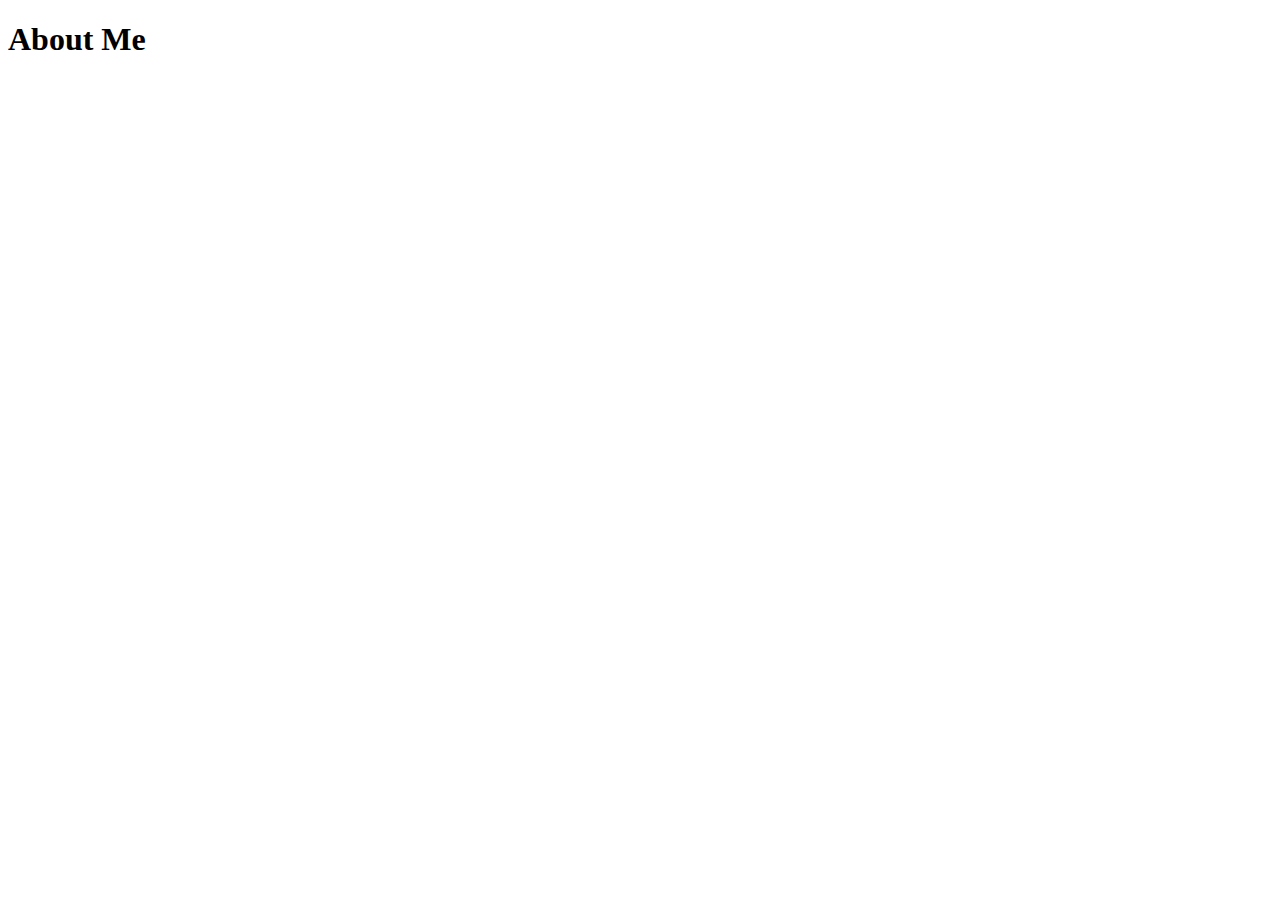
==== html/aboutme.html @ a329ae5f "Add files via upload" ====
<!DOCTYPE html>
<html lang="en">
<head>
    <link rel="stylesheet" href="../css/about.css">
    <meta charset="UTF-8">
    <meta name="viewport" content="width=device-width, initial-scale=1.0">
    <title>About me</title>
</head>
<body>
    <h1>About Me</h1>
    
</body>
</html>
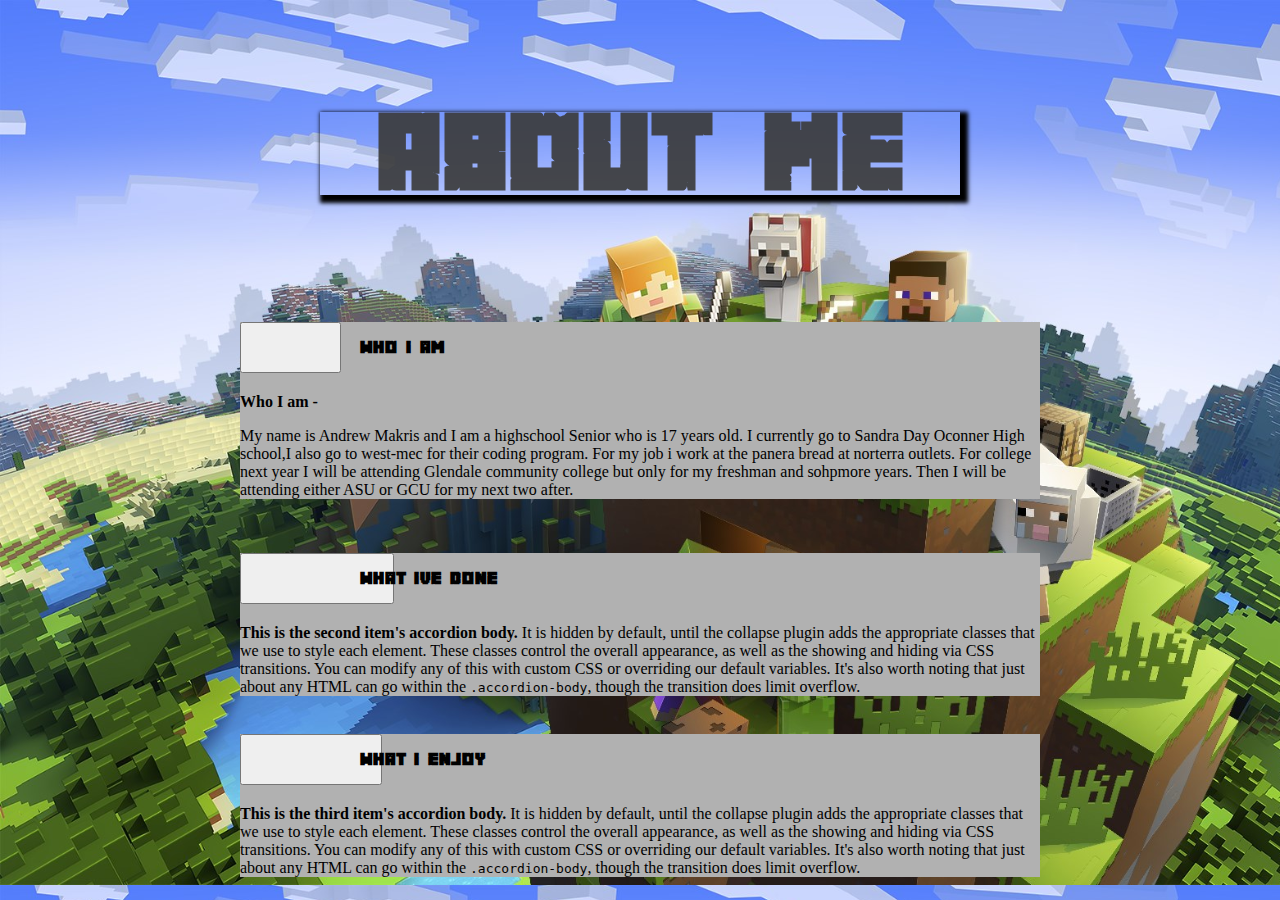
==== commit 320a2479: "Add files via upload" ====
--- a/html/aboutme.html
+++ b/html/aboutme.html
@@ -1,13 +1,65 @@
 <!DOCTYPE html>
 <html lang="en">
 <head>
-    <link rel="stylesheet" href="../css/about.css">
+    <link rel="icon" href="../images/aboutme.png">
+    <link href="https://cdn.jsdelivr.net/npm/bootstrap@5.0.0-beta2/dist/css/bootstrap.min.css" rel="stylesheet" integrity="sha384-BmbxuPwQa2lc/FVzBcNJ7UAyJxM6wuqIj61tLrc4wSX0szH/Ev+nYRRuWlolflfl" crossorigin="anonymous">
+    <script src="https://cdn.jsdelivr.net/npm/bootstrap@5.0.0-beta2/dist/js/bootstrap.bundle.min.js" integrity="sha384-b5kHyXgcpbZJO/tY9Ul7kGkf1S0CWuKcCD38l8YkeH8z8QjE0GmW1gYU5S9FOnJ0" crossorigin="anonymous"></script>
+    <link rel="stylesheet" href="../styles/aboutme.css">
     <meta charset="UTF-8">
     <meta name="viewport" content="width=device-width, initial-scale=1.0">
     <title>About me</title>
 </head>
 <body>
-    <h1>About Me</h1>
+    <div>
+        <h1>About Me</h1>
+    </div>
+    
+    <br>
+    <br>
+    <br>
+    <br>
+    <br>
+
+    <div class="accordion">
+        <div class="accordion-item">
+          <h2 class="accordion-header" id="headingOne">
+            <button class="accordion-button" type="button" data-bs-toggle="collapse" data-bs-target="#collapseOne" aria-expanded="true" aria-controls="collapseOne">
+              <h3>Who I am</h3>
+            </button>
+          </h2>
+          <div id="collapseOne" class="accordion-collapse collapse show" aria-labelledby="headingOne" data-bs-parent="#accordionExample">
+            <div class="accordion-body">
+              <strong>Who I am -</strong><p>My name is Andrew Makris and I am a highschool Senior who is 17 years old. I currently go to Sandra Day Oconner High school,I also go to west-mec for their coding program. For my job i work at the panera bread at norterra outlets. For college next year I will be attending Glendale community college but only for my freshman and sohpmore years. Then I will be attending either ASU or GCU for my next two after.</p>
+            </div>
+          </div>
+        </div>
+        <br>
+        <div class="accordion-item">
+          <h2 class="accordion-header" id="headingTwo">
+            <button class="accordion-button collapsed" type="button" data-bs-toggle="collapse" data-bs-target="#collapseTwo" aria-expanded="false" aria-controls="collapseTwo">
+                <h3> What Ive Done </h3>           
+            </button>
+          </h2>
+          <div id="collapseTwo" class="accordion-collapse collapse" aria-labelledby="headingTwo" data-bs-parent="#accordionExample">
+            <div class="accordion-body">
+              <strong>This is the second item's accordion body.</strong> It is hidden by default, until the collapse plugin adds the appropriate classes that we use to style each element. These classes control the overall appearance, as well as the showing and hiding via CSS transitions. You can modify any of this with custom CSS or overriding our default variables. It's also worth noting that just about any HTML can go within the <code>.accordion-body</code>, though the transition does limit overflow.
+            </div>
+          </div>
+        </div>
+        <br>
+        <div class="accordion-item">
+          <h2 class="accordion-header" id="headingThree">
+            <button class="accordion-button collapsed" type="button" data-bs-toggle="collapse" data-bs-target="#collapseThree" aria-expanded="false" aria-controls="collapseThree">
+              <h3>What I enjoy</h3>
+            </button>
+          </h2>
+          <div id="collapseThree" class="accordion-collapse collapse" aria-labelledby="headingThree" data-bs-parent="#accordionExample">
+            <div class="accordion-body">
+              <strong>This is the third item's accordion body.</strong> It is hidden by default, until the collapse plugin adds the appropriate classes that we use to style each element. These classes control the overall appearance, as well as the showing and hiding via CSS transitions. You can modify any of this with custom CSS or overriding our default variables. It's also worth noting that just about any HTML can go within the <code>.accordion-body</code>, though the transition does limit overflow.
+            </div>
+          </div>
+        </div>
+      </div>
     
 </body>
 </html>--- a/styles/aboutme.css
+++ b/styles/aboutme.css
@@ -0,0 +1,40 @@
+@font-face{
+    font-family: Craft;
+    src: url(../fonts/Minecrafter.Alt.ttf);
+}
+body{
+    background-image: url("../images/minecraftbackground.png");
+    background-size: cover;
+}
+h1{
+    text-align: center;
+    font-family: Craft;
+    font-size: 6rem;
+    color: rgba(59, 59, 59, 0.918);
+    box-shadow: 4px 4px 4px 4px black;
+    width: 40rem;
+    position: relative;
+    top: 3rem;
+    margin-left: auto;
+    margin-right: auto;
+    display: flex;
+    justify-content: center;
+}
+.accordion{
+    width: 50rem;
+    margin-left: auto;
+    margin-right: auto;
+    display: block;
+}
+.accordion-item{
+    background-color: rgb(177, 177, 177);
+}
+h3{
+    margin-right: auto;
+    margin-left: auto;
+    display: flex;
+    justify-content: center;
+    position: relative;
+    left:7rem;
+    font-family: Craft;
+}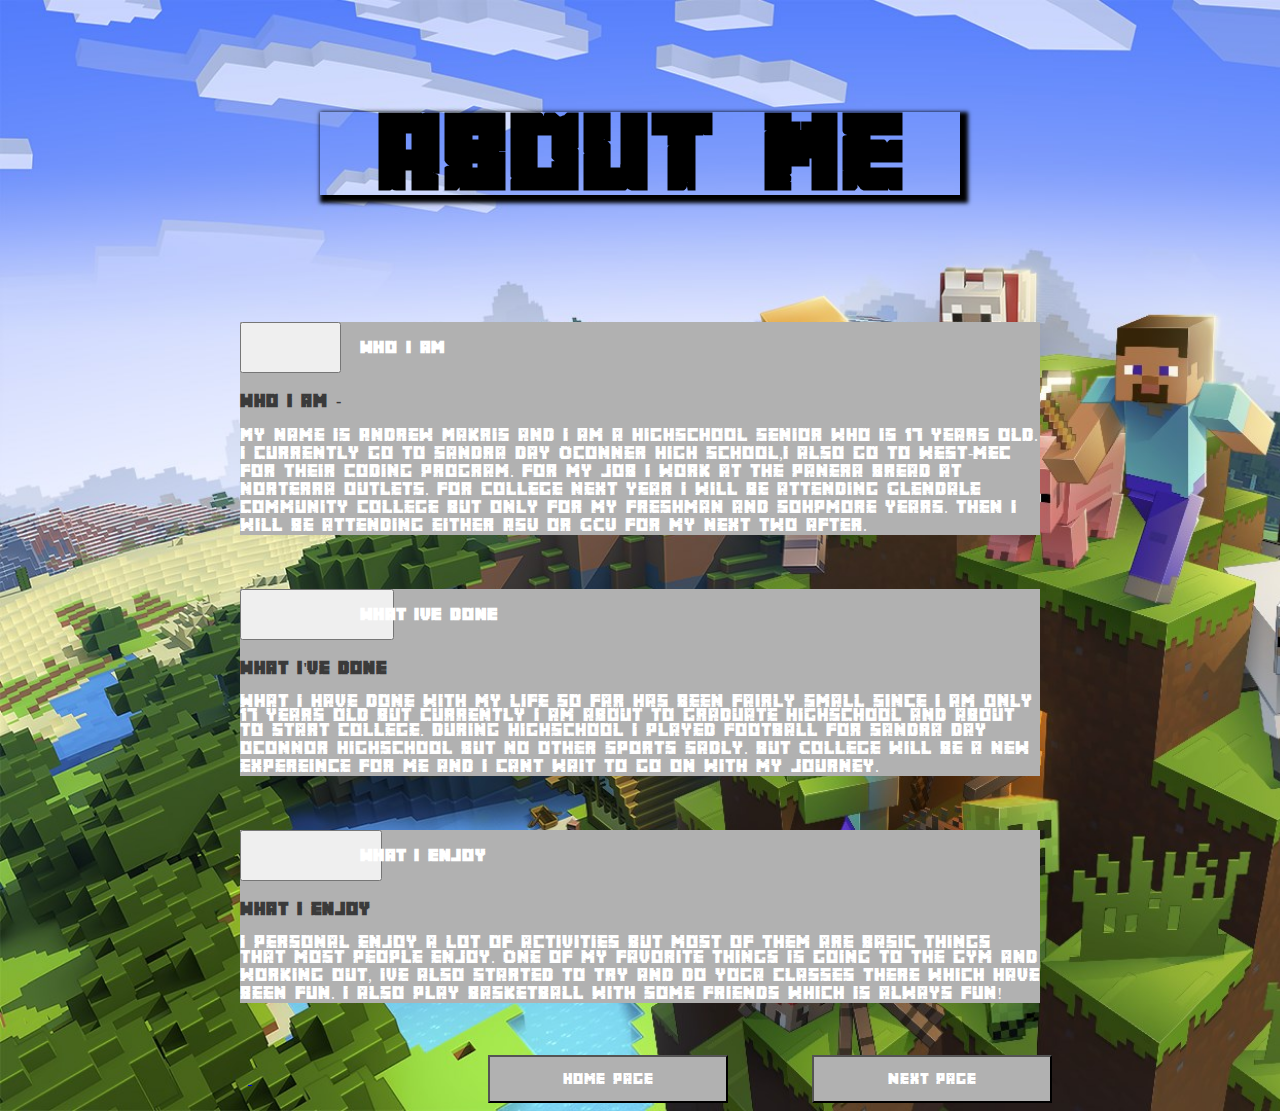
==== commit 58e71832: "Add files via upload" ====
--- a/html/aboutme.html
+++ b/html/aboutme.html
@@ -23,11 +23,11 @@
     <div class="accordion">
         <div class="accordion-item">
           <h2 class="accordion-header" id="headingOne">
-            <button class="accordion-button" type="button" data-bs-toggle="collapse" data-bs-target="#collapseOne" aria-expanded="true" aria-controls="collapseOne">
+            <button class="accordion-button collapsed " type="button" data-bs-toggle="collapse" data-bs-target="#collapseOne" aria-expanded="true" aria-controls="collapseOne">
               <h3>Who I am</h3>
             </button>
           </h2>
-          <div id="collapseOne" class="accordion-collapse collapse show" aria-labelledby="headingOne" data-bs-parent="#accordionExample">
+          <div id="collapseOne" class="accordion-collapse collapse" aria-labelledby="headingOne" data-bs-parent="#accordionExample">
             <div class="accordion-body">
               <strong>Who I am -</strong><p>My name is Andrew Makris and I am a highschool Senior who is 17 years old. I currently go to Sandra Day Oconner High school,I also go to west-mec for their coding program. For my job i work at the panera bread at norterra outlets. For college next year I will be attending Glendale community college but only for my freshman and sohpmore years. Then I will be attending either ASU or GCU for my next two after.</p>
             </div>
@@ -42,7 +42,7 @@
           </h2>
           <div id="collapseTwo" class="accordion-collapse collapse" aria-labelledby="headingTwo" data-bs-parent="#accordionExample">
             <div class="accordion-body">
-              <strong>This is the second item's accordion body.</strong> It is hidden by default, until the collapse plugin adds the appropriate classes that we use to style each element. These classes control the overall appearance, as well as the showing and hiding via CSS transitions. You can modify any of this with custom CSS or overriding our default variables. It's also worth noting that just about any HTML can go within the <code>.accordion-body</code>, though the transition does limit overflow.
+              <strong>What I've done</strong><p>What I have done with my life so far has been fairly small since I am only 17 years old but currently I am about to graduate highschool and about to start college. During highschool I played football for Sandra day oconnor highschool but no other sports sadly. But College will be a new expereince for me and I cant wait to go on with my journey. </p>
             </div>
           </div>
         </div>
@@ -55,11 +55,21 @@
           </h2>
           <div id="collapseThree" class="accordion-collapse collapse" aria-labelledby="headingThree" data-bs-parent="#accordionExample">
             <div class="accordion-body">
-              <strong>This is the third item's accordion body.</strong> It is hidden by default, until the collapse plugin adds the appropriate classes that we use to style each element. These classes control the overall appearance, as well as the showing and hiding via CSS transitions. You can modify any of this with custom CSS or overriding our default variables. It's also worth noting that just about any HTML can go within the <code>.accordion-body</code>, though the transition does limit overflow.
+              <strong>What I enjoy</strong><p>I personal enjoy a lot of activities but most of them are basic things that most people enjoy. One of my favorite things is going to the gym and working out, ive also started to try and do yoga classes there which have been fun. I also play basketball with some friends which is always fun!</p>
             </div>
           </div>
         </div>
       </div>
-    
+      <br>
+      <br>
+      
+      <div>
+      <a href="../index.html">
+        <button id="button1"><p>Home Page</p></button>
+      </a>
+      <a href="../html/resume.html">
+        <button id="button2"><p>Next Page</p></button>
+      </a>
+      </div>
 </body>
 </html>--- a/styles/aboutme.css
+++ b/styles/aboutme.css
@@ -10,7 +10,7 @@
     text-align: center;
     font-family: Craft;
     font-size: 6rem;
-    color: rgba(59, 59, 59, 0.918);
+    color: black(112, 112, 112, 0.918);
     box-shadow: 4px 4px 4px 4px black;
     width: 40rem;
     position: relative;
@@ -37,4 +37,27 @@
     position: relative;
     left:7rem;
     font-family: Craft;
+    color: white;
+}
+p{
+    font-family: craft;
+    color: white;
+}
+strong{
+    font-family: craft;
+    color:rgb(58, 58, 58);
+}
+#button1{
+    background-color: rgb(177, 177, 177) ;
+    position: relative;
+    left: 30rem;
+    width: 15rem;
+    height: 3rem;
+}
+#button2{
+    background-color: rgb(177, 177, 177) ;
+    position: relative;
+    left: 35rem;
+    width: 15rem;
+    height: 3rem;
 }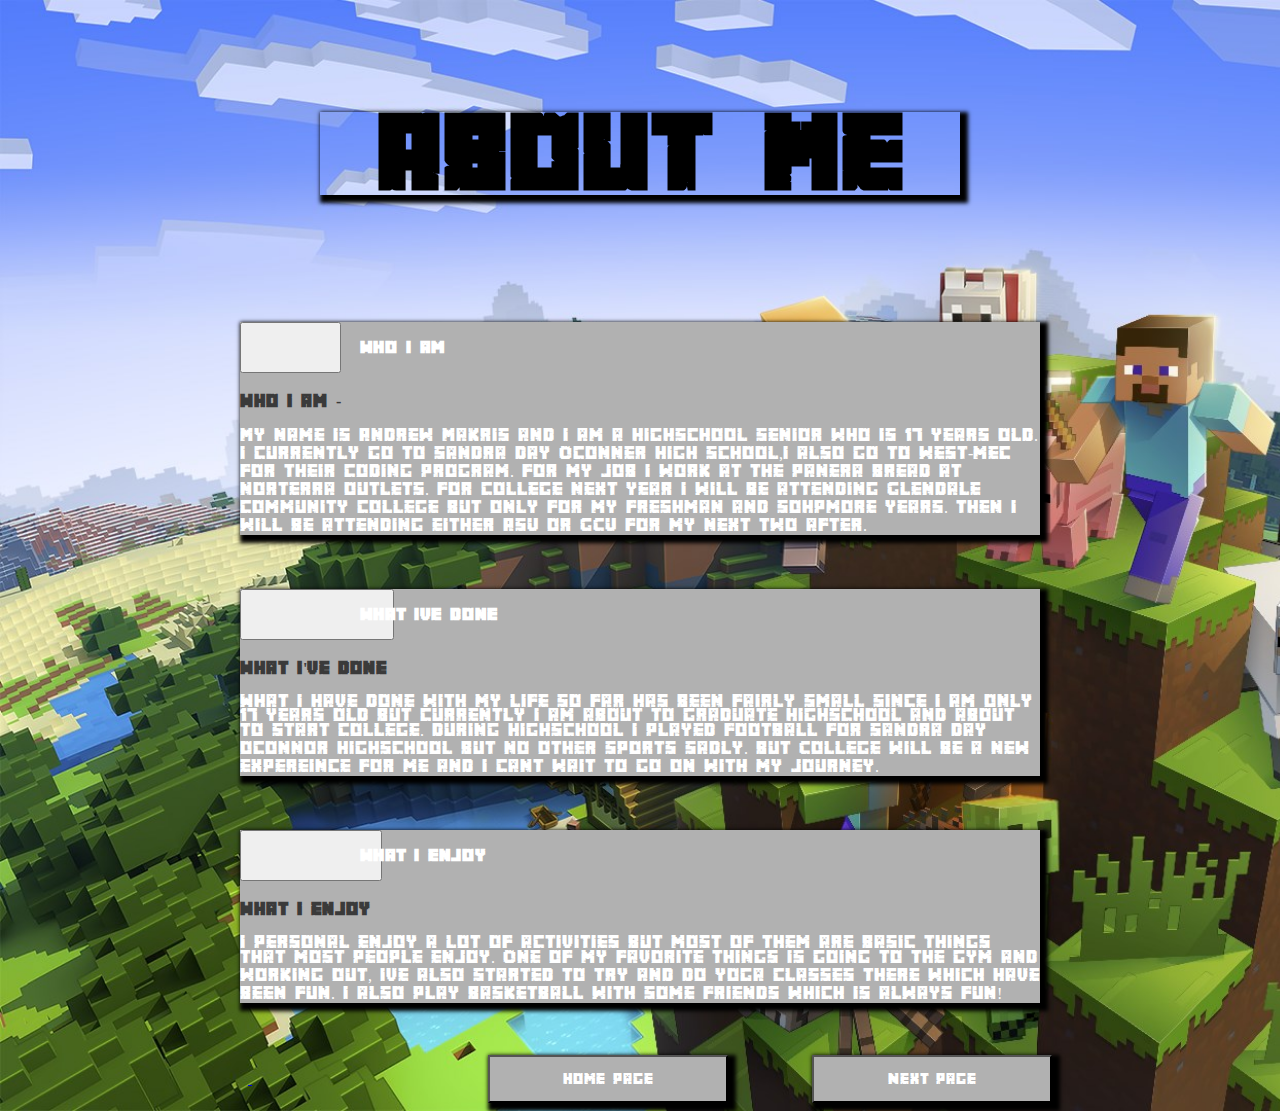
==== commit 4594fb13: "Add files via upload" ====
--- a/html/aboutme.html
+++ b/html/aboutme.html
@@ -4,6 +4,7 @@
     <link rel="icon" href="../images/aboutme.png">
     <link href="https://cdn.jsdelivr.net/npm/bootstrap@5.0.0-beta2/dist/css/bootstrap.min.css" rel="stylesheet" integrity="sha384-BmbxuPwQa2lc/FVzBcNJ7UAyJxM6wuqIj61tLrc4wSX0szH/Ev+nYRRuWlolflfl" crossorigin="anonymous">
     <script src="https://cdn.jsdelivr.net/npm/bootstrap@5.0.0-beta2/dist/js/bootstrap.bundle.min.js" integrity="sha384-b5kHyXgcpbZJO/tY9Ul7kGkf1S0CWuKcCD38l8YkeH8z8QjE0GmW1gYU5S9FOnJ0" crossorigin="anonymous"></script>
+    <script src="../script/aboutme.js"></script>
     <link rel="stylesheet" href="../styles/aboutme.css">
     <meta charset="UTF-8">
     <meta name="viewport" content="width=device-width, initial-scale=1.0">
@@ -71,5 +72,9 @@
         <button id="button2"><p>Next Page</p></button>
       </a>
       </div>
+    <div>
+      <!-- do this at home
+      <audio id="foobar" src="../audio/Minecraft - Calm 3.mp3" preload="auto">
+      -->
 </body>
 </html>--- a/styles/aboutme.css
+++ b/styles/aboutme.css
@@ -25,9 +25,11 @@
     margin-left: auto;
     margin-right: auto;
     display: block;
+    
 }
 .accordion-item{
     background-color: rgb(177, 177, 177);
+    box-shadow: 4px 4px 4px 4px black;
 }
 h3{
     margin-right: auto;
@@ -53,6 +55,7 @@
     left: 30rem;
     width: 15rem;
     height: 3rem;
+    box-shadow: 4px 4px 4px 4px black;
 }
 #button2{
     background-color: rgb(177, 177, 177) ;
@@ -60,4 +63,16 @@
     left: 35rem;
     width: 15rem;
     height: 3rem;
+    box-shadow: 4px 4px 4px 4px black;
+}
+#sound{
+    background-color: rgb(177, 177, 177) ;
+    position: relative;
+    left: 35rem;
+    top: 5rem;
+    width: 15rem;
+    height: 3rem;
+}
+#foobar{
+    display: none 
 }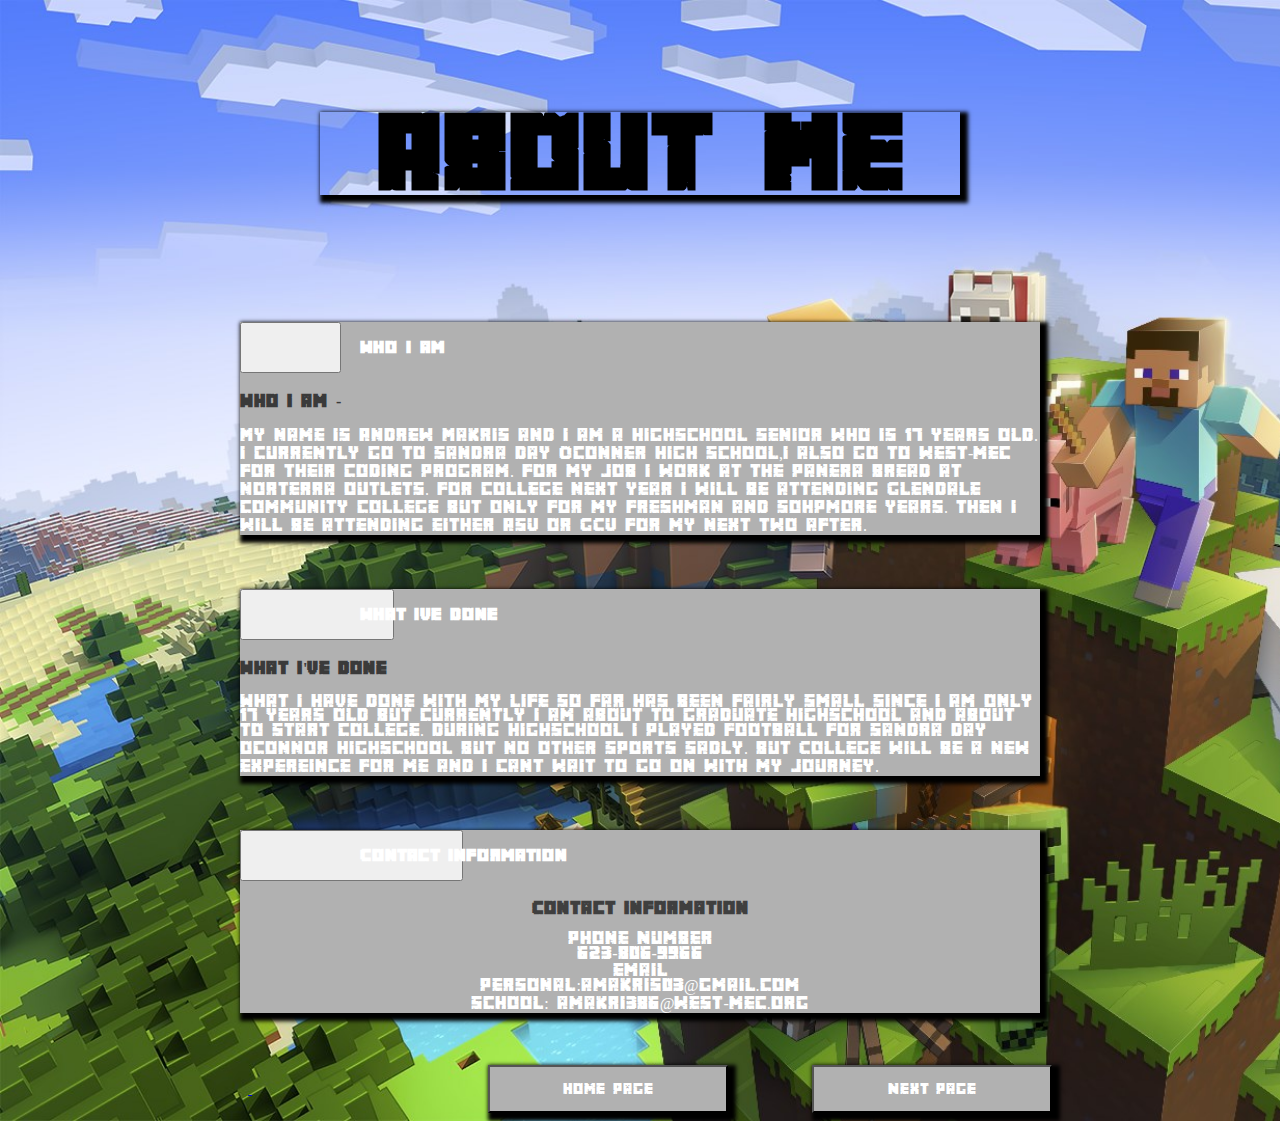
==== commit 2cefc6da: "Add files via upload" ====
--- a/html/aboutme.html
+++ b/html/aboutme.html
@@ -14,13 +14,11 @@
     <div>
         <h1>About Me</h1>
     </div>
-    
     <br>
     <br>
     <br>
     <br>
     <br>
-
     <div class="accordion">
         <div class="accordion-item">
           <h2 class="accordion-header" id="headingOne">
@@ -51,12 +49,12 @@
         <div class="accordion-item">
           <h2 class="accordion-header" id="headingThree">
             <button class="accordion-button collapsed" type="button" data-bs-toggle="collapse" data-bs-target="#collapseThree" aria-expanded="false" aria-controls="collapseThree">
-              <h3>What I enjoy</h3>
+              <h3>Contact Information</h3>
             </button>
           </h2>
           <div id="collapseThree" class="accordion-collapse collapse" aria-labelledby="headingThree" data-bs-parent="#accordionExample">
             <div class="accordion-body">
-              <strong>What I enjoy</strong><p>I personal enjoy a lot of activities but most of them are basic things that most people enjoy. One of my favorite things is going to the gym and working out, ive also started to try and do yoga classes there which have been fun. I also play basketball with some friends which is always fun!</p>
+              <strong><p style="text-align: center; color: rgb(63, 63, 63);">Contact Information</p></strong><p style="text-align: center;">Phone Number <br> 623-806-9966 <br> Email <br> Personal:amakris03@gmail.com <br> School: amakri386@west-mec.org</p>
             </div>
           </div>
         </div>
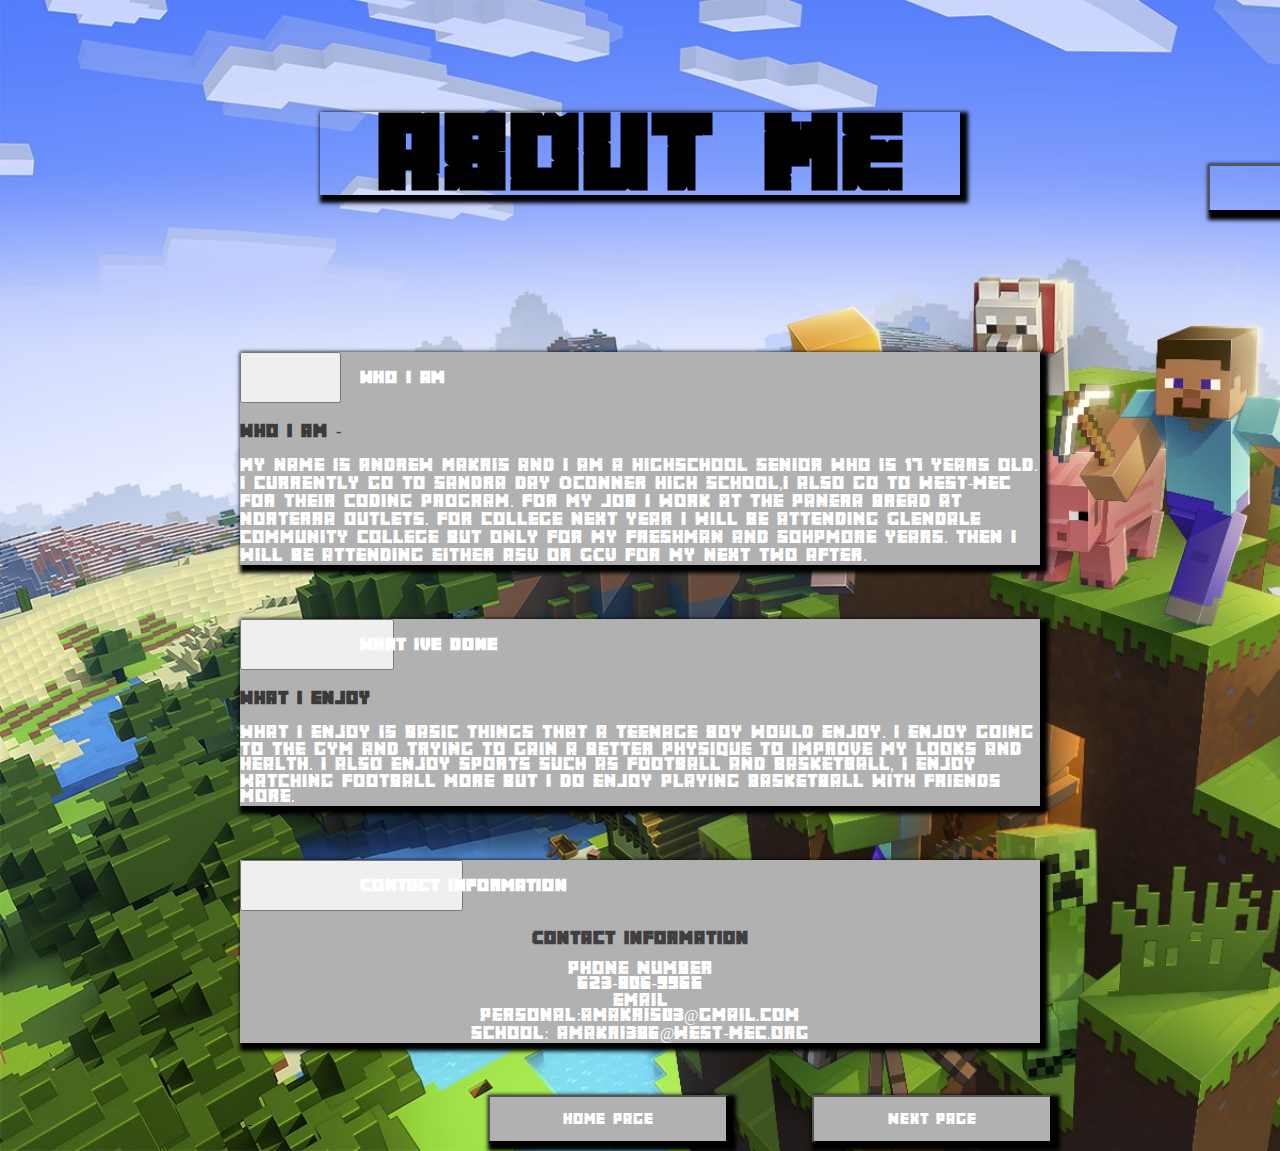
==== commit 76e10582: "Add files via upload" ====
--- a/html/aboutme.html
+++ b/html/aboutme.html
@@ -14,6 +14,7 @@
     <div>
         <h1>About Me</h1>
     </div>
+    <button id="button3"><audio src="../audio/Minecraft - Calm 3.mp3"></audio><h5>Play Audio</h5></button>
     <br>
     <br>
     <br>
@@ -41,7 +42,7 @@
           </h2>
           <div id="collapseTwo" class="accordion-collapse collapse" aria-labelledby="headingTwo" data-bs-parent="#accordionExample">
             <div class="accordion-body">
-              <strong>What I've done</strong><p>What I have done with my life so far has been fairly small since I am only 17 years old but currently I am about to graduate highschool and about to start college. During highschool I played football for Sandra day oconnor highschool but no other sports sadly. But College will be a new expereince for me and I cant wait to go on with my journey. </p>
+              <strong>What I enjoy</strong><p>What I enjoy is basic things that a teenage boy would enjoy. I enjoy going to the gym and trying to gain a better physique to improve my looks and health. I also enjoy sports such as football and basketball, I enjoy watching football more but i do enjoy playing basketball with friends more.</p>
             </div>
           </div>
         </div>
--- a/styles/aboutme.css
+++ b/styles/aboutme.css
@@ -75,4 +75,13 @@
 }
 #foobar{
     display: none 
+}
+#button3{
+    background-color: transparent ;
+    position: relative;
+    left: 75rem;
+    top: -3rem;
+    width: 15rem;
+    height: 3rem;
+    box-shadow: 4px 4px 4px 4px black;
 }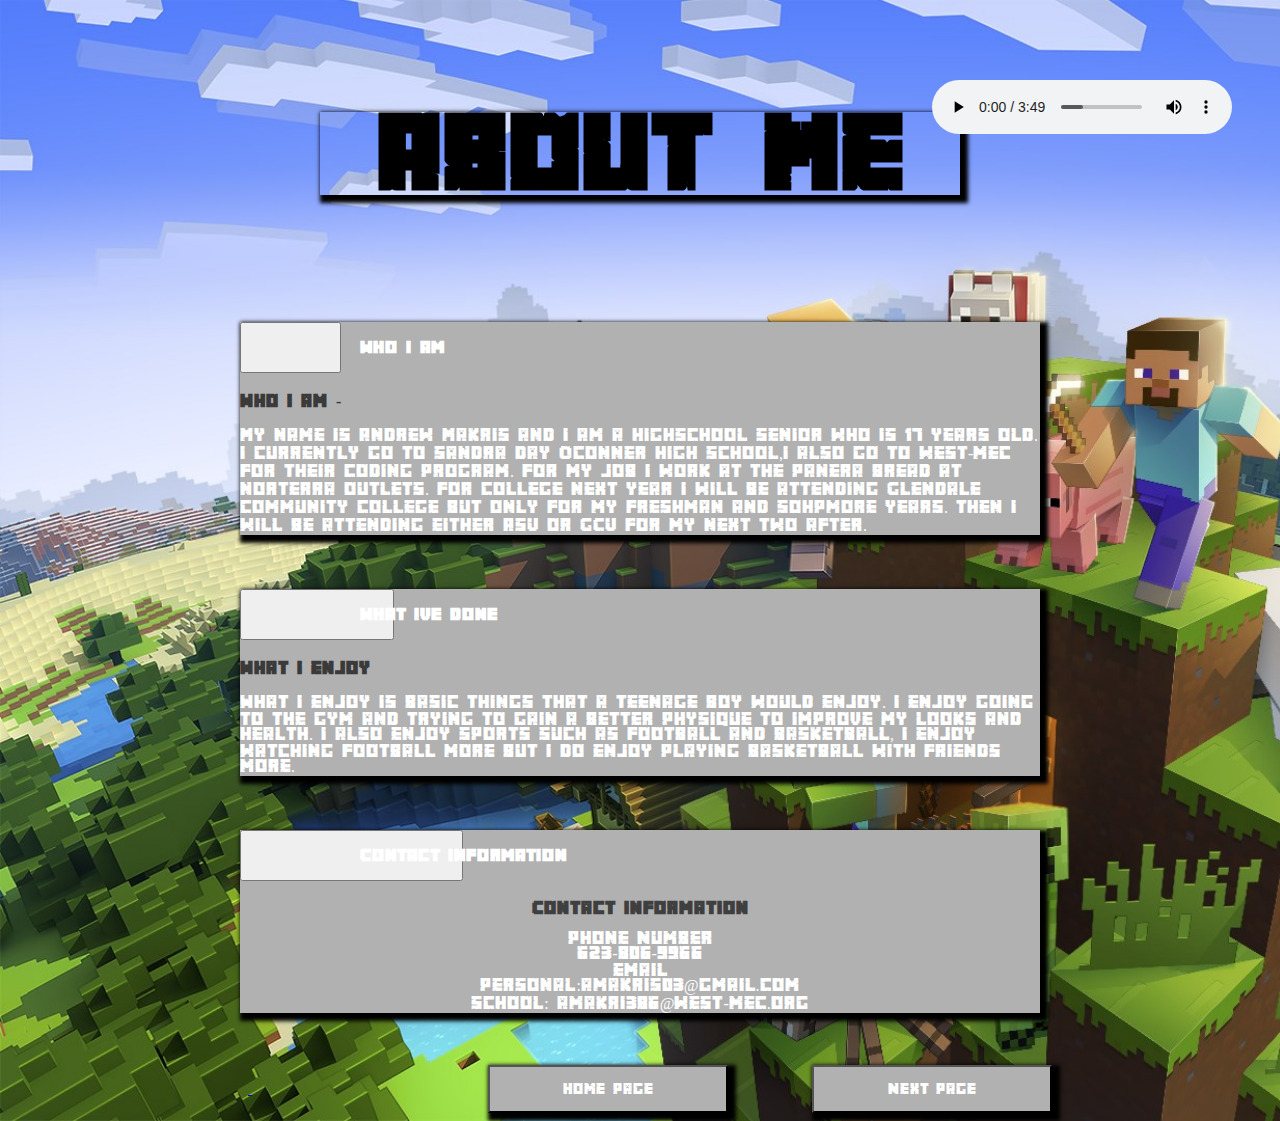
==== commit 9f750d2b: "Add files via upload" ====
--- a/html/aboutme.html
+++ b/html/aboutme.html
@@ -14,7 +14,9 @@
     <div>
         <h1>About Me</h1>
     </div>
-    <button id="button3"><audio src="../audio/Minecraft - Calm 3.mp3"></audio><h5>Play Audio</h5></button>
+      <audio controls>
+        <source src="../audio/Minecraft - Calm 3.mp3" type="audio/mpeg">
+      </audio>
     <br>
     <br>
     <br>
--- a/styles/aboutme.css
+++ b/styles/aboutme.css
@@ -84,4 +84,9 @@
     width: 15rem;
     height: 3rem;
     box-shadow: 4px 4px 4px 4px black;
+}
+audio{
+    position: absolute;
+    right: 3rem;
+    top: 5rem;
 }